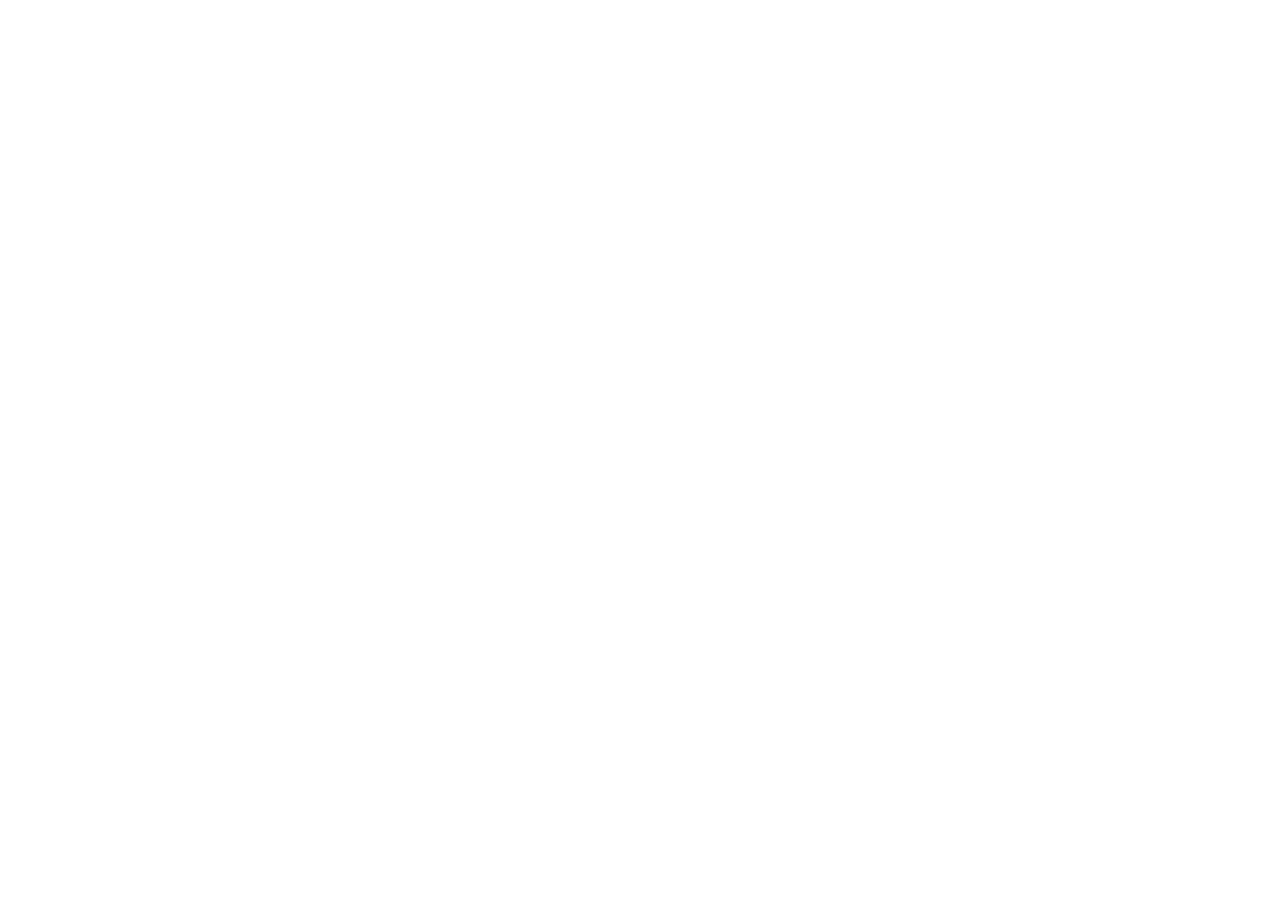
==== LoginPage/index.html @ 6e3ee5c2 "Zainicjalizowano nowy projekt." ====
<!DOCTYPE html>
<html>
    <head>
        <meta name="viewport" content="width=device-width, initial-scale=1.0">
        <meta charset="UTF-8">
        <title>Sign In</Inp></title>
        <link rel="stylesheet" href="index.css">
    </head>
    <body class="main-container">

    </body>
</html>
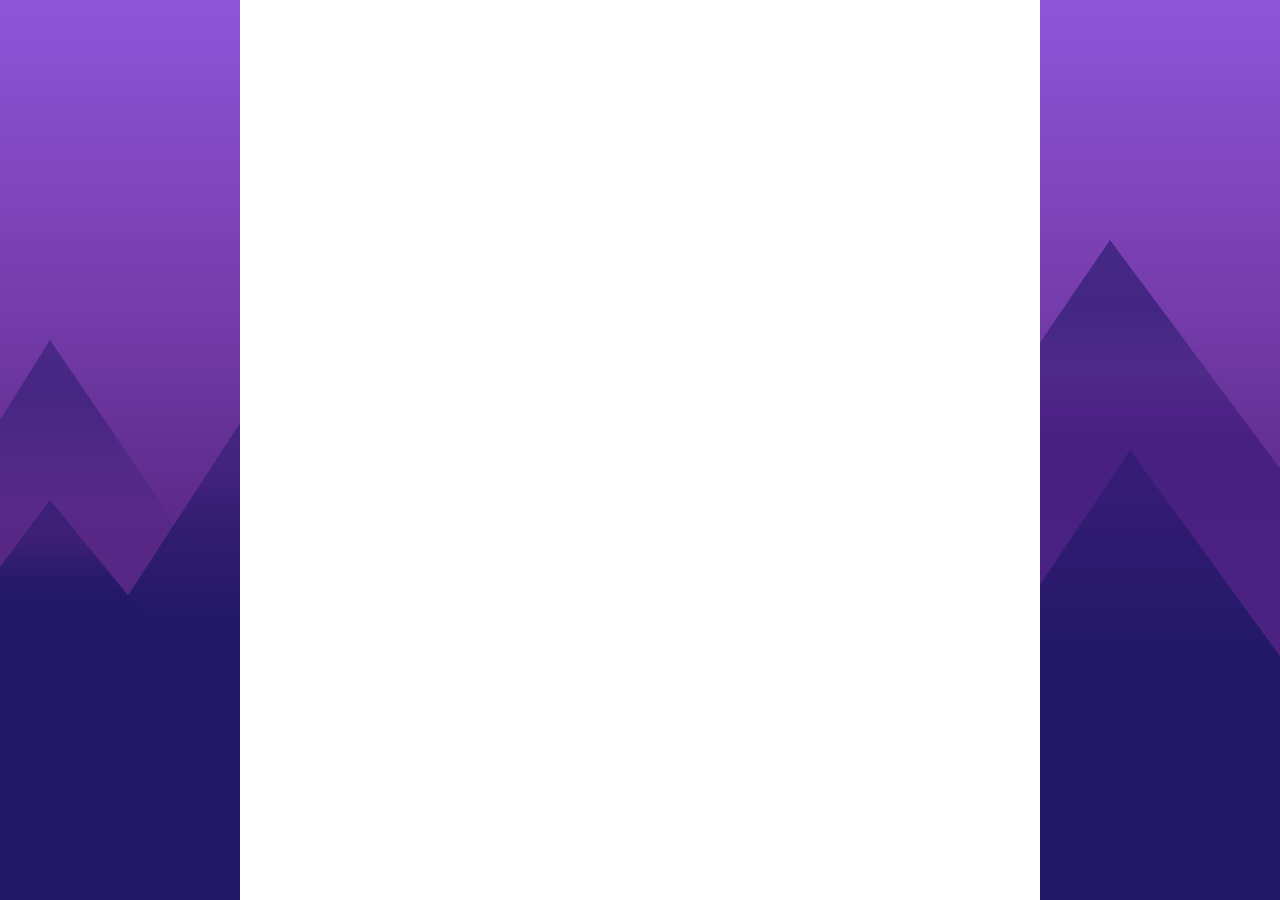
==== commit fb4f9e80: "Utworzono background strony. Ustawiono tymczasowy biały div w miejscu, gdzie będzie się znajdować fo" ====
--- a/LoginPage/index.html
+++ b/LoginPage/index.html
@@ -3,10 +3,25 @@
     <head>
         <meta name="viewport" content="width=device-width, initial-scale=1.0">
         <meta charset="UTF-8">
-        <title>Sign In</Inp></title>
+        <title>Sign In</title>
         <link rel="stylesheet" href="index.css">
     </head>
     <body class="main-container">
+        <div class="background">
+            <div class="mountain m1"></div>
+            <div class="mountain m2"></div>
+            <div class="mountain m3"></div>
+            <div class="mountain m4"></div>
+            <div class="mountain m5"></div>
+            <div class="mountain m6"></div>
+            <div class="mountain m7"></div>
+            <div class="mountain m8"></div>
+            <div class="mountain m9"></div>
+            <div class="mountain m10"></div>
+        </div>
+        <div class="login-card">
+
+        </div>
 
     </body>
 </html>--- a/LoginPage/index.css
+++ b/LoginPage/index.css
@@ -0,0 +1,152 @@
+body {
+    padding: 0;
+    margin: 0;
+    box-sizing: border-box;
+}
+
+.main-container {
+    width: 100vw;
+    height: 100vh;
+    background-image: linear-gradient(#8E55DA ,#793FB0, #5A2887 60%,#4F2684 70%, #3D207A 80%, #2B196B, #211867);
+    position: relative;
+}
+
+.mountain {
+    width: 0;
+	height: 0;
+    position: absolute;
+    bottom: 0;
+}
+
+.m1 {
+    height: 500px;
+    width: 650px;
+    clip-path: polygon(0% 100%, 50% 0%, 110% 110%);
+    background-image: linear-gradient(
+        rgba(33, 24, 103, .5) 17%, 
+        rgba(33, 24, 103, .6) 20%, 
+        rgba(33, 24, 103, .7) 25%, 
+        rgba(33, 24, 103, .8) 34%, 
+        rgba(33, 24, 103, .9) 40%, 
+        rgba(33, 24, 103, 1) 48%);
+    left: -70px;
+}
+
+.m2 {
+    height: 560px;
+    width: 700px;
+    clip-path: polygon(0% 100%, 50% 0%, 110% 110%);
+    background-image: linear-gradient(
+        rgba(33, 24, 103, .5) 10%,
+        rgba(33, 24, 103, .3) 20%,
+        rgba(33, 24, 103, .1) 30%,
+        rgba(33, 24, 103, 0) 38%);
+    left: -300px;
+}
+
+.m3 {
+    height: 400px;
+    width: 600px;
+    clip-path: polygon(0% 100%, 50% 0%, 110% 110%);
+    background-image: linear-gradient(
+        rgba(33, 24, 103, .5) 10%, 
+        rgba(33, 24, 103, .7) 15%, 
+        rgba(33, 24, 103, .8) 18%, 
+        rgba(33, 24, 103, .9) 20%, 
+        rgba(33, 24, 103, 1) 30%);
+    left: -250px;
+}
+
+.m4 {
+    height: 600px;
+    width: 750px;
+    clip-path: polygon(0% 100%, 50% 0%, 110% 110%);
+    background-image: linear-gradient(
+        rgba(33, 24, 103, .5) 20%,
+        rgba(33, 24, 103, .3) 40%,
+        rgba(33, 24, 103, .1) 50%,
+        rgba(33, 24, 103, 0) 60%);
+    left: 80px;
+}
+
+.m5 {
+    height: 650px;
+    width: 900px;
+    clip-path: polygon(0% 100%, 50% 0%, 110% 110%);
+    background-image: linear-gradient(
+        rgba(33, 24, 103, .5) 20%, 
+        rgba(33, 24, 103, .7) 40%, 
+        rgba(33, 24, 103, .8) 50%, 
+        rgba(33, 24, 103, .9) 55%); 
+    left: 270px;
+}
+
+.m6 {
+    clip-path: polygon(0% 100%, 50% 0%, 110% 110%);
+}
+
+.m7 {
+    height: 600px;
+    width: 800px;
+    clip-path: polygon(0% 100%, 50% 0%, 110% 110%);
+    background-image: linear-gradient(
+        rgba(33, 24, 103, .5) 10%, 
+        rgba(33, 24, 103, 0.7) 20%, 
+        rgba(33, 24, 103, .8) 25%, 
+        rgba(33, 24, 103, .9) 30%, 
+        rgba(33, 24, 103, 1) 40%);
+    right: 210px;
+    z-index: 2;
+}
+
+.m8 {
+    height: 530px;
+    width: 750px;
+    clip-path: polygon(0% 100%, 50% 0%, 110% 110%);
+    background-image: linear-gradient(
+        rgba(33, 24, 103, .6) 3%,
+        rgba(33, 24, 103, .5) 5%,
+        rgba(33, 24, 103, .4) 7%,
+        rgba(33, 24, 103, .3) 10%,
+        rgba(70, 30, 130, .8) 15%,
+        rgba(72, 32, 130, 1) 20%,
+        rgba(77, 36, 130, 1) 90%);
+    right: -30px;
+}
+
+.m9 {
+    height: 660px;
+    width: 900px;
+    clip-path: polygon(0% 100%, 50% 0%, 110% 110%);
+    background-image: linear-gradient(
+        rgba(33, 24, 103, .6) 10%,
+        rgba(33, 24, 103, .4) 20%,
+        rgba(70, 30, 130, .8) 26%,
+        rgba(72, 32, 130, 1) 30%,
+        rgba(77, 36, 130, 1) 90%);
+    right: -280px;
+}
+
+.m10 {
+    height: 450px;
+    width: 600px;
+    clip-path: polygon(0% 100%, 50% 0%, 110% 110%);
+    background-image: linear-gradient(
+        rgba(33, 24, 103, .5) 10%, 
+        rgba(33, 24, 103, .7) 20%, 
+        rgba(33, 24, 103, .8) 30%, 
+        rgba(33, 24, 103, .9) 40%, 
+        rgba(33, 24, 103, 1) 48%);
+    right: -150px;
+}
+
+.login-card {
+    width: 800px;
+    height: 900px;
+    background-color: white;
+    position: absolute;
+    top: 50%;
+    right: 50%;
+    transform: translate(50%, -50%);
+    z-index: 3;
+}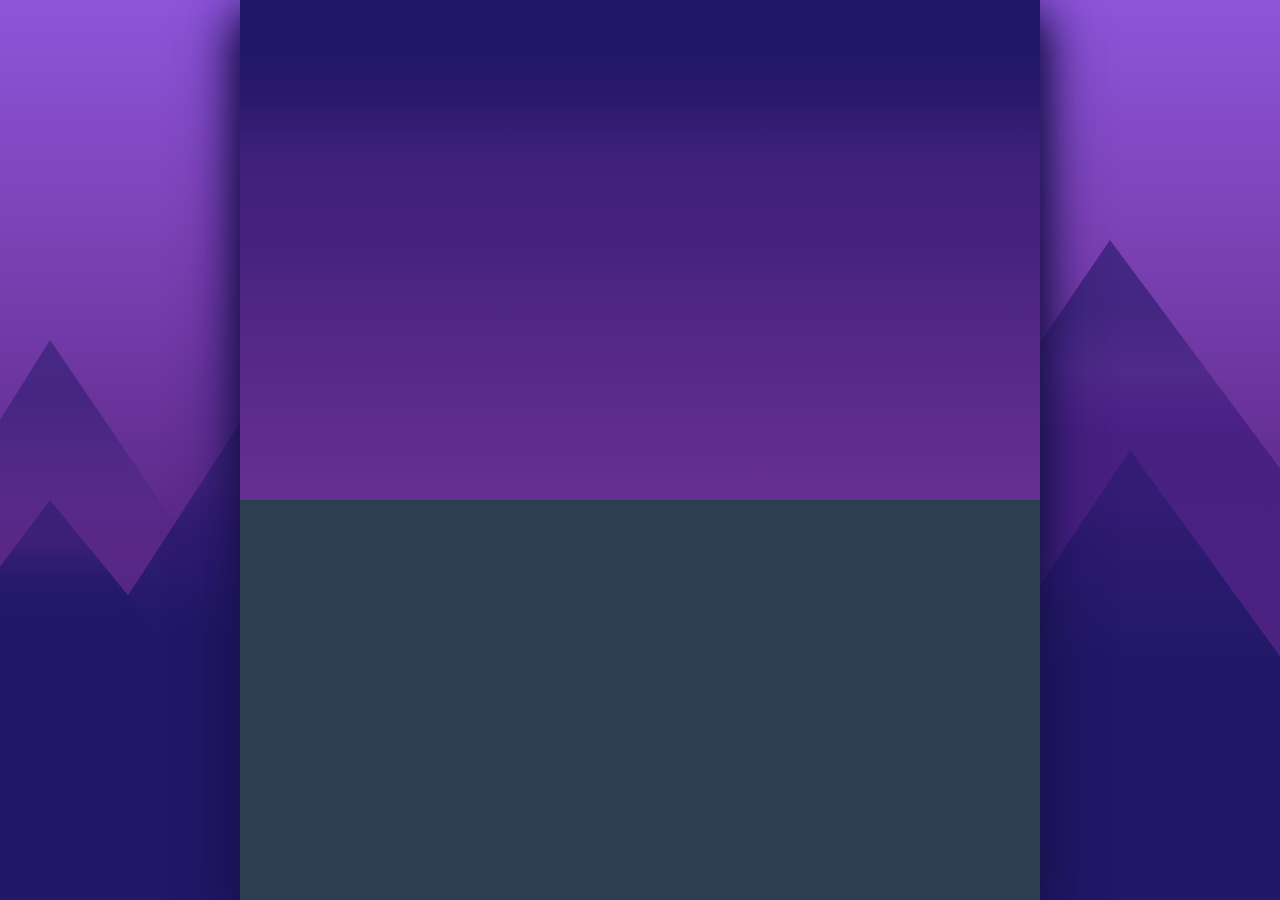
==== commit 407df22c: "Dodano background w dwóch sekcjach karty do logowania oraz box shadow." ====
--- a/LoginPage/index.html
+++ b/LoginPage/index.html
@@ -20,7 +20,8 @@
             <div class="mountain m10"></div>
         </div>
         <div class="login-card">
-
+            <div class="landscape"></div>
+            <div class="login-form"></div>
         </div>
 
     </body>
--- a/LoginPage/index.css
+++ b/LoginPage/index.css
@@ -149,4 +149,23 @@
     right: 50%;
     transform: translate(50%, -50%);
     z-index: 3;
+    box-shadow: 5px 15px 50px rgba(28, 20, 83, .9), 
+                -5px 15px 50px rgba(28, 20, 83, .9),
+                0 20px 30px -10px rgb(11, 8, 31);
+}
+
+.login-form {
+    height: 400px;
+    background-color: rgba(45, 62, 80);
+}
+
+.landscape {
+    height: 500px;
+    background-image: linear-gradient(
+        #211867 10%, 
+        #2B196B 20%,  
+        #3D207A 30%, 
+        #47227F 50%,
+        #4F2684 60%,
+        #663092);
 }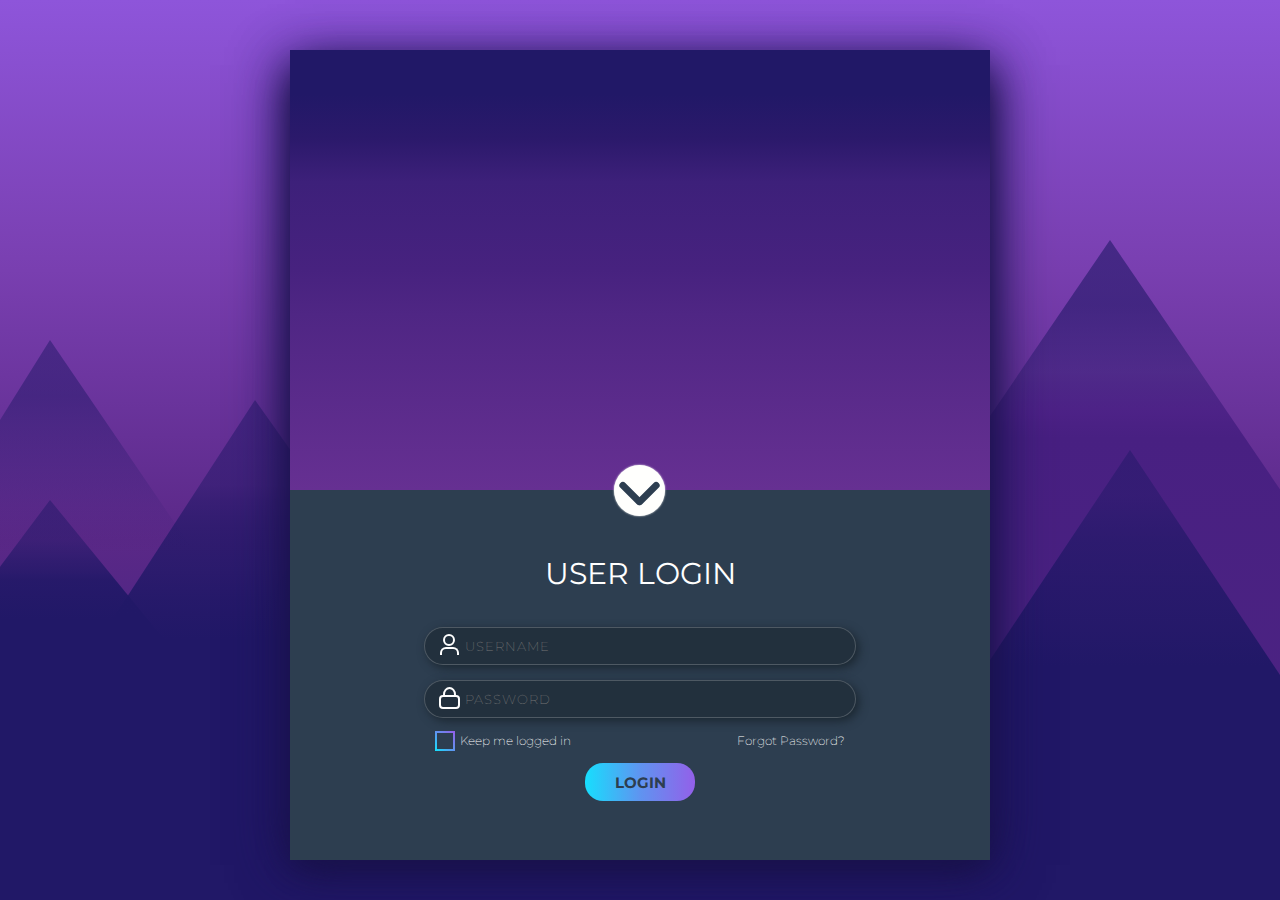
==== commit 0482e98a: "Utworzono customowy checkbox." ====
--- a/LoginPage/index.html
+++ b/LoginPage/index.html
@@ -5,6 +5,9 @@
         <meta charset="UTF-8">
         <title>Sign In</title>
         <link rel="stylesheet" href="index.css">
+        <link rel="preconnect" href="https://fonts.googleapis.com">
+        <link rel="preconnect" href="https://fonts.gstatic.com" crossorigin>
+        <link href="https://fonts.googleapis.com/css2?family=Montserrat:ital,wght@0,100..900;1,100..900&family=Roboto:ital,wght@0,100;0,300;0,400;0,500;0,700;0,900;1,100;1,300;1,400;1,500;1,700;1,900&display=swap" rel="stylesheet">
     </head>
     <body class="main-container">
         <div class="background">
@@ -21,8 +24,27 @@
         </div>
         <div class="login-card">
             <div class="landscape"></div>
-            <div class="login-form"></div>
+            <div class="circle">
+                <div class="arrow a1"></div>
+                <div class="arrow a2"></div>
+            </div>
+            <div class="login-container">
+                <div class="user-icon"></div>
+                <div class="password-icon"></div>
+                <form class="login-form">
+                    <h1 class="login-title">USER LOGIN</h1>
+                    <input placeholder="USERNAME" class="login-input">
+                    <input placeholder="PASSWORD" class="login-input">
+                    <div class="login-options">
+                        <label class="checkbox-container" for="remeber">Keep me logged in
+                            <input type="checkbox" id="remeber" class="login-checkbox">
+                            <span class="checkmark"></span>
+                        </label>
+                        <a class="login-link">Forgot Password?</a>
+                    </div>
+                    <button class="login-button">LOGIN</button>
+                </form>
+            </div>
         </div>
-
     </body>
 </html>--- a/LoginPage/index.css
+++ b/LoginPage/index.css
@@ -2,6 +2,13 @@
     padding: 0;
     margin: 0;
     box-sizing: border-box;
+    /* jest overflow przez właściwości clip-path. 
+    Ta właściwość określa obszar, który ma być widoczny, 
+    a wszystko poza nim zostanie ukryte. Jednakże, ponieważ 
+    elementy mają różne wartości left i right, które wysuwają je 
+    poza granice .main-container, nadmiar treści będzie 
+    wykraczał poza te granice i spowoduje overflow na osi x.*/
+    overflow-x: hidden;
 }
 
 .main-container {
@@ -117,7 +124,7 @@
 .m9 {
     height: 660px;
     width: 900px;
-    clip-path: polygon(0% 100%, 50% 0%, 110% 110%);
+    clip-path: polygon(0% 100%, 50% 0%, 100% 100%);
     background-image: linear-gradient(
         rgba(33, 24, 103, .6) 10%,
         rgba(33, 24, 103, .4) 20%,
@@ -130,7 +137,7 @@
 .m10 {
     height: 450px;
     width: 600px;
-    clip-path: polygon(0% 100%, 50% 0%, 110% 110%);
+    clip-path: polygon(0% 100%, 50% 0%, 100% 100%);
     background-image: linear-gradient(
         rgba(33, 24, 103, .5) 10%, 
         rgba(33, 24, 103, .7) 20%, 
@@ -140,10 +147,10 @@
     right: -150px;
 }
 
+
 .login-card {
-    width: 800px;
-    height: 900px;
-    background-color: white;
+    width: 700px;
+    height: 800px;
     position: absolute;
     top: 50%;
     right: 50%;
@@ -154,13 +161,259 @@
                 0 20px 30px -10px rgb(11, 8, 31);
 }
 
+.circle {
+    width: 51px;
+    height: 51px;
+    border-radius: 50%;
+    background-color: rgb(255, 255, 253);
+    position: absolute;
+    top: 415px;
+    right: 325px;
+    box-shadow: 0 0 2px rgb(255, 255, 253);
+}
+
+.arrow {
+    width: 30px;
+    height: 7px;
+    background-color: rgba(45, 62, 80);
+    position: absolute;
+    border-radius: 7px;
+    top: 25px;
+    left: 2px;
+}
+
+.a1 {
+    transform: rotate(45deg);
+}
+
+.a2 {
+    transform: rotate(-45deg);
+    left: 19px;
+}
+
+.login-container {
+    height: 325px;
+    background-color: rgb(45, 62, 80);
+    padding-top: 45px;
+}
 .login-form {
-    height: 400px;
-    background-color: rgba(45, 62, 80);
+    display: flex;
+    flex-direction: column;
+    justify-content: center;
+    align-items: center;
+    gap: 15px;
+}
+
+.login-title {
+    color: white;
+    font-size: 30px;
+    font-family: "Montserrat", sans-serif;
+    font-weight: 400;
+    font-style: normal;
+}
+
+.login-input {
+    width: 350px;
+    height: 30px;
+    background-color: #22303D;
+    border: 1px solid rgba(255, 255, 255, .2);
+    border-radius: 20px;
+    color: white;
+    position: relative;
+    box-shadow: 3px 3px 10px #1b2731;
+    padding: 3px 40px;
+    font-family: "Montserrat", sans-serif;
+    font-weight: 200;
+    letter-spacing: 1px;
+    position: relative;
+}
+
+.login-input:focus {
+    outline: none;
+}
+
+.user-icon {
+    position: absolute;
+    width: 15px;
+    height: 6px;
+    background-color: #22303D;
+    border-top: 2px solid white;
+    border-left: 2px solid white;
+    border-right: 2px solid white;
+    border-radius: 6px 6px 0 0;
+    top: 597px;
+    left: 150px;
+    z-index: 2;
+}
+
+.user-icon::before {
+    display: block;
+    content: "";
+    position: absolute;
+    top: -15px;
+    right: 2px;
+    height: 8px;
+    width: 8px;
+    border: 2px solid white;
+    border-radius: 50%;
+    background-color: #22303D;
+    z-index: 1;
+}
+
+.password-icon {
+    position: absolute;
+    height: 11px;
+    width: 9px;
+    border: 2px solid white;
+    border-radius: 50%;
+    background-color: #22303D;
+    top: 637px;
+    left: 153px;
+    z-index: 3;
+}
+
+.password-icon::before {
+    display: block;
+    content: "";
+    position: absolute;
+    width: 17px;
+    height: 10px;
+    background-color: #22303D;
+    border: 2px solid white;
+    border-radius: 4px;
+    top: 6px;
+    right: -6px; 
+}
+
+.login-options {
+    display: flex;
+    color: white;
+    font-family: "Montserrat", sans-serif;
+    font-size: 12px;
+    align-items: center;
+    justify-content: space-between;
+    width: 410px;
+    font-weight: 200;
+}
+
+.login-link {
+    transition: all ease-in-out .3s;
+}
+
+.login-link:hover {
+    cursor: pointer;
+    background: -webkit-linear-gradient(45deg, #17DEFD, #5F94F0, #9360E9);
+        -webkit-background-clip: text;
+        -webkit-text-fill-color: transparent;    
+}
+
+/* CHECKBOX STYLING */
+.checkbox-container {
+    position: relative;
+    padding-left: 25px;
+}
+
+.login-checkbox {
+    position: absolute;
+    opacity: 0;
+    cursor: pointer;
+    height: 0;
+    width: 0;
+}
+
+.checkmark {
+    box-sizing: border-box;
+    position: absolute;
+    top: -2px;
+    left: 0;
+    height: 20px;
+    width: 20px;
+    background-color: rgb(45, 62, 80);
+    border-style: solid;
+    border-width: 2px;
+    border-image: linear-gradient(45deg, #17DEFD, #5F94F0, #9360E9) 1;
+    cursor: pointer;
+    transition: all ease-in-out .3s;
+}
+
+.checkmark:hover {
+    transform: rotate(45deg);
+}
+
+.checkbox-container .login-checkbox:checked ~ .checkmark {
+    border-radius: 50px; 
+    border: 10px solid transparent; 
+    background: linear-gradient(45deg,#17DEFD, #5F94F0, #9360E9) border-box; 
+    -webkit-mask:
+        linear-gradient(#fff 0 0) padding-box, 
+        linear-gradient(#fff 0 0);
+    -webkit-mask-composite: xor;
+            mask-composite: exclude;
+    transform: rotate(360deg);
+    top: -2px;
+}
+
+.checkmark::before {
+    content: "";
+    position: absolute;
+    box-sizing: border-box;
+    top: 0;
+    left: 0;
+    width: 16px;
+    height: 16px;
+    background-color: rgb(45, 62, 80);
+    transition: all ease-in-out .3s;
+}
+
+.checkbox-container .login-checkbox:checked ~ .checkmark::before {
+    border-radius: 50%;
+    top: -8px;
+    left: -8px;
+}
+
+.checkmark::after {
+    content: "";
+    position: absolute;
+    display: none;
+    top: -6px;
+    left: -3px;
+    width: 4px;
+    height: 8px;
+    border-style: solid;
+    border-width: 0 2px 2px 0;
+    border-image: linear-gradient(45deg, #17DEFD, #5F94F0, #9360E9) 1;
+    border-color: white;
+    -webkit-transform: rotate(45deg);
+    -ms-transform: rotate(45deg);
+    transform: rotate(45deg);
+}
+
+.checkbox-container .login-checkbox:checked ~ .checkmark::after {
+    display: block;
+}
+
+.login-button {
+    height: 38px;
+    width: 110px;
+    border-radius: 18px;
+    border: none;
+    color: rgb(45, 62, 80);
+    font-family: "Montserrat", sans-serif;
+    font-weight: 700;
+    font-style: bold;
+    font-size: 15px;
+    background-image: linear-gradient(to right,  #17DEFD, #5F94F0, #9360E9);
+    cursor: pointer;
+    transition: all ease-in .3s;
+}
+
+.login-button:hover {
+    box-shadow: 5px 5px 15px #22303D;
+    transform: scale(1.05);
 }
 
 .landscape {
-    height: 500px;
+    height: 440px;
     background-image: linear-gradient(
         #211867 10%, 
         #2B196B 20%,  
